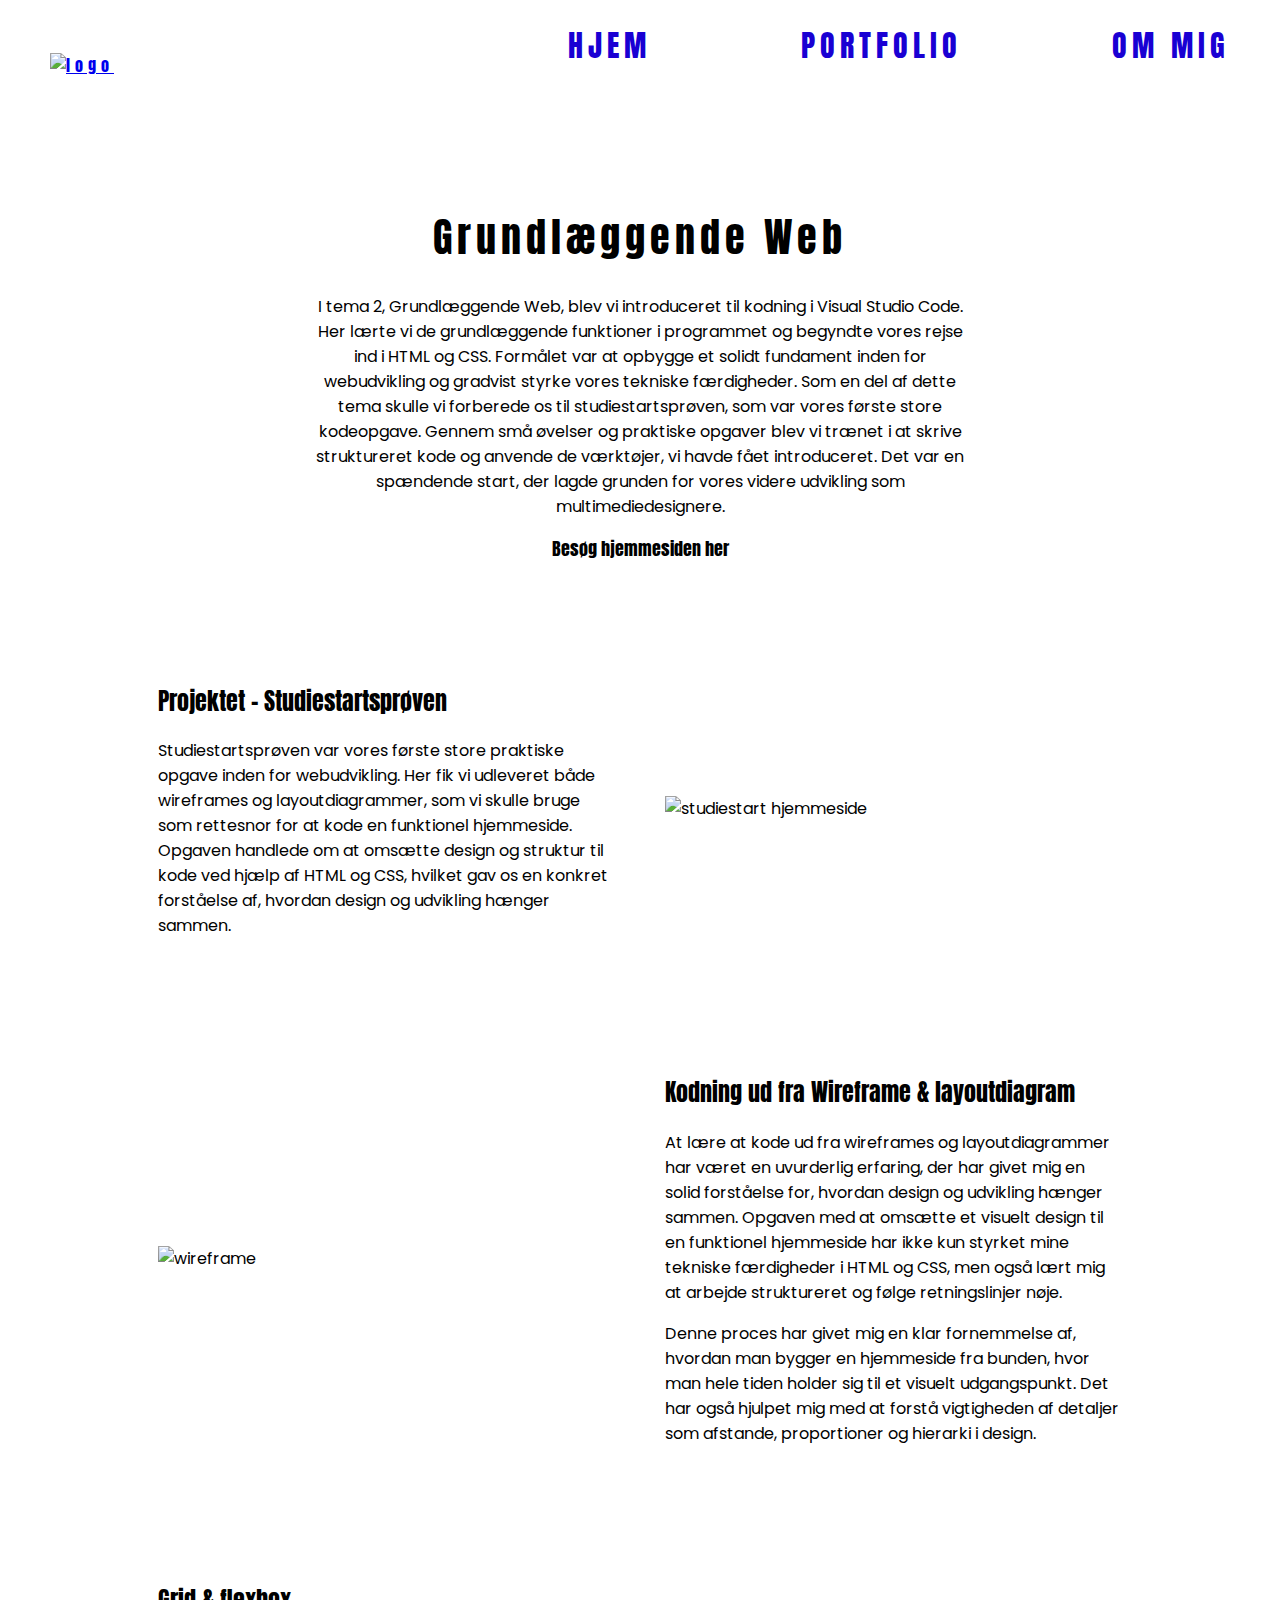
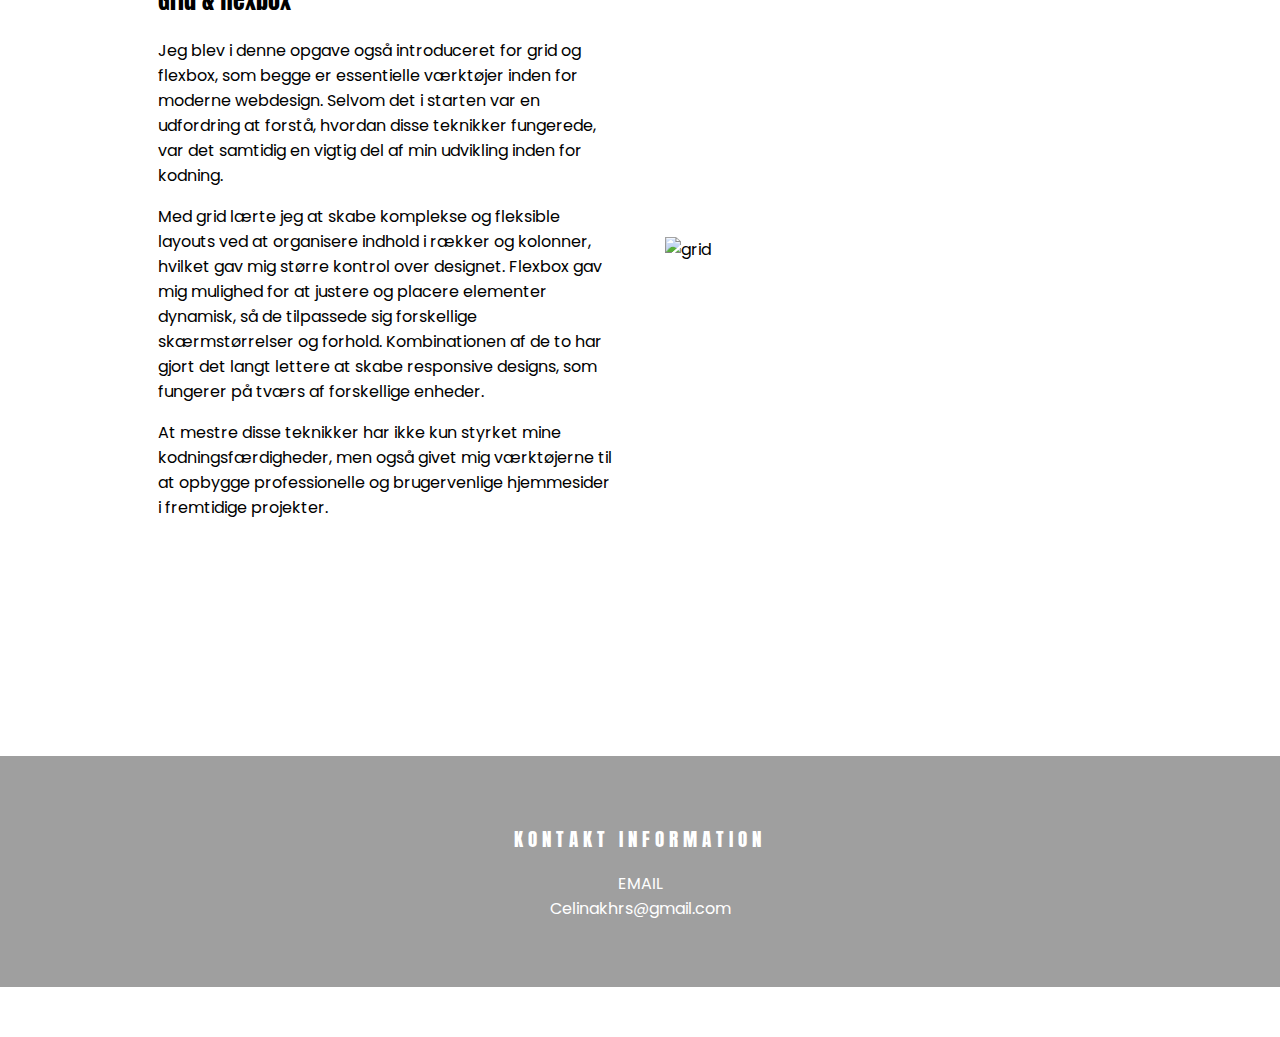
==== 02_grundlæggende_web.html @ ebd94078 "Færdig - Mangler måske rettelser?" ====
<!DOCTYPE html>
<html lang="en">
  <head>
    <meta charset="UTF-8" />
    <meta name="viewport" content="width=device-width, initial-scale=1.0" />
    <link rel="stylesheet" href="css/style_frontpage.css" />
    <link rel="stylesheet" href="css/style.css" />
    <link rel="stylesheet" href="css/layout.css" />
    <link
      rel="icon"
      href="../06_portfolio_eksamen/img/favicon/favicon-32x32.png"
      type="image/x-icon"
    />
    <title>GRUNDLÆGGENDE WEB</title>
  </head>
  <body>
    <header class="nav-mobile">
      <img src="../06_portfolio_eksamen/img/logo.webp" alt="logo" />

      <div class="burgermenu">
        <svg
          width="33"
          height="24"
          viewBox="0 0 33 24"
          fill="none"
          xmlns="http://www.w3.org/2000/svg"
        >
          <rect width="33" height="6" rx="3" fill="#1900D3" />
          <rect y="9" width="33" height="6" rx="3" fill="#1900D3" />
          <rect y="18" width="33" height="6" rx="3" fill="#1900D3" />
        </svg>

        <nav class="dropdown-menu">
          <a href="index.html">HJEM</a>
          <a href="portfolio.html">PORTFOLIO</a>
          <a href="om-mig.html">OM MIG</a>
        </nav>
      </div>
    </header>

    <header class="nav-web">
      <a href="index.html">
        <img src="../06_portfolio_eksamen/img/logo.webp" alt="logo" />
      </a>
      <nav class="nav-menu">
        <a href="index.html">HJEM</a>
        <a href="portfolio.html">PORTFOLIO</a>
        <a href="om-mig.html">OM MIG</a>
      </nav>
    </header>

    <main class="main-portfolio-content">
      <h1>Grundlæggende Web</h1>
      <div class="main-portfolio-content-intro">
        <p>
          I tema 2, Grundlæggende Web, blev vi introduceret til kodning i Visual
          Studio Code. Her lærte vi de grundlæggende funktioner i programmet og
          begyndte vores rejse ind i HTML og CSS. Formålet var at opbygge et
          solidt fundament inden for webudvikling og gradvist styrke vores
          tekniske færdigheder. Som en del af dette tema skulle vi forberede os
          til studiestartsprøven, som var vores første store kodeopgave. Gennem
          små øvelser og praktiske opgaver blev vi trænet i at skrive
          struktureret kode og anvende de værktøjer, vi havde fået introduceret.
          Det var en spændende start, der lagde grunden for vores videre
          udvikling som multimediedesignere.
        </p>
        <a href="https://sguazzino.dk/website/site/index.html" target="_blank"
          >Besøg hjemmesiden her</a
        >
      </div>

      <section class="grid1-1">
        <div>
          <h2>Projektet - Studiestartsprøven</h2>
          <p>
            Studiestartsprøven var vores første store praktiske opgave inden for
            webudvikling. Her fik vi udleveret både wireframes og
            layoutdiagrammer, som vi skulle bruge som rettesnor for at kode en
            funktionel hjemmeside. Opgaven handlede om at omsætte design og
            struktur til kode ved hjælp af HTML og CSS, hvilket gav os en
            konkret forståelse af, hvordan design og udvikling hænger sammen.
          </p>
        </div>
        <img
          src="../06_portfolio_eksamen/img/studiestart.webp"
          alt="studiestart hjemmeside"
        />
      </section>

      <section class="grid1-1">
        <div class="textbox">
          <h2>Kodning ud fra Wireframe & layoutdiagram</h2>
          <p></p>
          <p>
            At lære at kode ud fra wireframes og layoutdiagrammer har været en
            uvurderlig erfaring, der har givet mig en solid forståelse for,
            hvordan design og udvikling hænger sammen. Opgaven med at omsætte et
            visuelt design til en funktionel hjemmeside har ikke kun styrket
            mine tekniske færdigheder i HTML og CSS, men også lært mig at
            arbejde struktureret og følge retningslinjer nøje.
          </p>
          <p>
            Denne proces har givet mig en klar fornemmelse af, hvordan man
            bygger en hjemmeside fra bunden, hvor man hele tiden holder sig til
            et visuelt udgangspunkt. Det har også hjulpet mig med at forstå
            vigtigheden af detaljer som afstande, proportioner og hierarki i
            design.
          </p>
        </div>
        <div class="visual">
          <img
            src="../06_portfolio_eksamen/img/studiestart_wireframe.webp"
            alt="wireframe"
          />
        </div>
      </section>

      <section class="grid1-1">
        <div>
          <h2>Grid & flexbox</h2>
          <p>
            Jeg blev i denne opgave også introduceret for grid og flexbox, som
            begge er essentielle værktøjer inden for moderne webdesign. Selvom
            det i starten var en udfordring at forstå, hvordan disse teknikker
            fungerede, var det samtidig en vigtig del af min udvikling inden for
            kodning.
          </p>
          <p>
            Med grid lærte jeg at skabe komplekse og fleksible layouts ved at
            organisere indhold i rækker og kolonner, hvilket gav mig større
            kontrol over designet. Flexbox gav mig mulighed for at justere og
            placere elementer dynamisk, så de tilpassede sig forskellige
            skærmstørrelser og forhold. Kombinationen af de to har gjort det
            langt lettere at skabe responsive designs, som fungerer på tværs af
            forskellige enheder.
          </p>
          <p>
            At mestre disse teknikker har ikke kun styrket mine
            kodningsfærdigheder, men også givet mig værktøjerne til at opbygge
            professionelle og brugervenlige hjemmesider i fremtidige projekter.
          </p>
        </div>
        <img
          src="../06_portfolio_eksamen/img/studiestart_grid.webp"
          alt="grid"
        />
      </section>
    </main>
    <footer>
      <div class="contact">
        <h3>KONTAKT INFORMATION</h3>
        <p>EMAIL <br />Celinakhrs@gmail.com</p>
      </div>
    </footer>
    <script src="js/main.js"></script>
  </body>
</html>
---- css/style_frontpage.css ----
@import url("https://fonts.googleapis.com/css2?family=Anton&family=Cormorant+Garamond&family=Nunito+Sans:ital,opsz,wght@0,6..12,200..1000;1,6..12,200..1000&family=Poppins&display=swap");

@font-face {
  font-family: "Anton";
  src: url("../font/Anton-Regular.woff2") format("woff2"),
    url("../font/Anton-Regular.woff") format("woff"),
    url("../font/Anton-Regular.otf") format("opentype");
  font-weight: normal;
  font-style: normal;
}

html {
  scroll-behavior: smooth;
  scroll-padding-top: 200px;
  --font: #1900d3;
  --bg: #9F9F9F;
  background-color: white;
  overflow-x: hidden;
}

body {
  font-family: "Poppins", sans-serif;
}

h1,
h2,
h3,
a {
  font-family: "Anton", serif;
  font-weight: 400;
  font-style: normal;
  letter-spacing: 5px;
}

#frontpage {
  height: 700px;
  background-image: url(../img/portfolio_front_small.webp);
  background-size: cover;
  background-position-y: 300px;
  background-repeat: no-repeat;
  margin-left: -10px;
  margin-right: -10px;
}

.nav-menu-front {
  display: flex;
  justify-content: space-around ;
  text-decoration: none;
  color: inherit;
  list-style: none;
  padding: 20px;
  color: var(--font);
  margin-top: 40px;
}

.nav-menu-front a {
  display: inline-block;
  margin: 0;
  padding-right: 10px;
  text-decoration: none;
  color: var(--font);
  font-size: 20px;
  transition: color 0.3s ease;
}

.nav-menu-front a:hover {
  color: black;
}

.none {
  display: none;
}

.webh1 {
  display: none;
}

.main-href {
  text-decoration: none; 
}

.mainh2 {
  color: var(--font);
  font-size: 30px;
  text-align: center;
  margin-top: 290px;
}

.mainh1{
  display: flex;
  justify-content: center;
  margin-top: 20px;
}

.nav-menu-front-web {
  text-decoration: none;
  color: inherit;
  list-style: none;
  padding: 0;
  margin-top: 325px;
  color: var(--font);
}

.nav-menu-front-web a {
  display: inline-block;
  margin: 0;
  padding-right: 30px;
  text-decoration: none;
  color: var(--font);
  font-size: 20px;
  transition: color 0.3s ease;
}

.nav-menu-front-web a:hover {
  color: black;
}


footer {
  background-color: var(--bg) ;
  display: flex;
  justify-content: center;
  text-align: center;
  padding: 50px;
  color: white;
  margin-left: -10px;
  margin-right: -10px;
}

.footer-frontpage{
  margin-top: 200px;
}

@media (width >= 1100px) {
  .header-frontpage {
    display: none;
  }

  .mainh1 dotlottie-player {
    display:none ;
  }

  .mainh2 {
    display: none;
  }

  .none {
    display: block;
  }

  #frontpage {
    height: 750px;
    background-image: url(../img/portfolio_front.webp);
    background-size: cover;
    background-position: center 150px;
    background-repeat: no-repeat;
    position: relative;
    margin-left: -10px;
    margin-right: -50px;
    margin-top: -30px;
  }

  .webh1 {
    display: flex;
    justify-content: end;
    margin-right: 130px;
  }

  .webh2 {
    color: var(--font);
    max-width: 100%;
    margin-right: 100px;
    font-size: 70px;
    padding-top: 40px;
  }

  .nav-menu-front-web {
    text-decoration: none;
    color: inherit;
    list-style: none;
    padding: 0;
    margin-top: 210px;
    color: var(--font);
  }

  .nav-menu-front-web a {
    display: inline-block;
    margin: 0;
    padding-right: 30px;
    text-decoration: none;
    color: var(--font);
    font-size: 20px;
    transition: color 0.3s ease;
  }

  .nav-menu-front-web a:hover {
    color: black;
  }
}

@media (width >= 1450px) {

  .webh1 {
    margin-top: -10px;
  }

  .webh2 {
    font-size: 110px;
    margin-top: 120px;
  }

  .nav-menu-front-web {
    margin-top: 130px;
  }

  .nav-menu-front-web a {
    font-size: 30px;
  }
}
---- css/style.css ----
@import url("https://fonts.googleapis.com/css2?family=Anton&family=Cormorant+Garamond&family=Nunito+Sans:ital,opsz,wght@0,6..12,200..1000;1,6..12,200..1000&family=Poppins&display=swap");

@font-face {
  font-family: "Anton";
  src: url("../font/Anton-Regular.woff2") format("woff2"),
    url("../font/Anton-Regular.woff") format("woff"),
    url("../font/Anton-Regular.otf") format("opentype");
  font-weight: normal;
  font-style: normal;
}

html {
  scroll-behavior: smooth;
  scroll-padding-top: 200px;
  --font: #1900d3;
  --bg: #9f9f9f;
  background-color: white;
  overflow-x: hidden;
}

main {
  margin: 50px;
  margin-top: 130px;
}

.nav-mobile {
  position: fixed;
  top: 0;
  left: 0;
  width: 100%;
  height: 100px;
  background-color: white;
  display: flex;
  align-items: center;
  justify-content: space-between;
  z-index: 10;
  margin-top: -10px;
}

.nav-mobile img {
  width: 100%;
  max-width: 300px;
  padding-top: 30px;
  padding-left: 30px;
  margin-top: -20px;
}

.nav-mobile svg {
  padding-right: 40px;
  margin-top: 15px;
}

.nav-web {
  display: none;
}

.navh2 {
  font-size: 10px;
  color: var(--font);
}

.nav-menu a {
  text-decoration: none;
  color: var(--font);
  font-size: 30px;
  transition: color 0.3s ease;
}

.nav-menu {
  display: none;
}

.nav-menu a:hover {
  color: black;
}

.burgermenu{
padding-left: 25px;
}

.dropdown-menu {
  display: none;
  background-color: white;
  position: fixed;
  top: 80px;
  left: 0;
  width: 100%;
  z-index: 4;
}

.dropdown-menu a {
  font-family: "Anton";
  color: var(--font);
  font-weight: 600;
  text-decoration: none;
  text-align: center;
  display: block;
  padding: 20px;
  transition: background-color 0.3s;
}

.dropdown-menu a:hover {
  color: #000000;
}
.hide {
  display: none;
}

h1 {
  font-size: 40px;
  text-align: center;
}

footer{
    margin-top: 120px;
    margin-bottom: 50px;
}


/* ABOUT ME SITE */

.about {
  display: flex;
  align-items: center;
  flex-direction: column;
}

.about svg {
  max-width: 100%;
}

.cv h4 {
  font-family: poppins;
  letter-spacing: 0px;
  margin-top: -20px;
}

.cv h3 {
font-family: poppins;
font-weight: 900;
  padding-top: 20px;
  letter-spacing: 0px;
}

.cv h5 {
    font-family: poppins;
    font-weight: 900;
  font-size: 15px;
  font-weight: 900;
  margin-bottom: -10px;
  margin-top: 40px;
}

.cv p {
  margin-left: 30px;
  font-size: 14px;
}

.cv div {
  border: 1px solid black;
  border-radius: 50px;
  padding: 50px;
  background-color: rgba(255, 255, 255, 0.72);
}

.cv-container {
  background-image: url(../img/background.webp);
  background-size: cover;
  background-repeat: no-repeat;
  margin-left: -60px;
  margin-right: -60px;
  padding: 50px;
  margin-top: 100px;
}

/* ABOUT ME SITE */

/* PORTFOLIO MENU */
  
  .portfolio-container a {
    text-decoration: none;
  }
  
  .portfolioimg {
    width: 100%;
    height: 100%;
    object-fit: cover;
    border-radius: 50px;
    opacity: 80%;
    border: 1px solid black;
  }
  
  .overlay {
    position: absolute;
    top: 0;
    left: 0;
    width: 100%;
    height: 100%;
    display: flex;
    justify-content: center;
    align-items: center;
  }
  
  .overlay h2 {
    color: black;
    font-size: 18px;
    text-align: center;
    padding: 15px;
    background-color: rgba(255, 255, 255, 0.914);
    border-radius: 10px;
    cursor: pointer;
  }
  
  .overlay h2:hover {
    color: var(--font);
  }

  .overlay_2_hidden{
    display: none;
  }

  .overlay_2 {
    display: flex;
    flex-direction: column;
    position: absolute;
    width: 80%;
    height: 60%;
    gap: 50px;
    justify-content: center;
    align-items: center;
    border-radius: 50px;
    background-color: rgba(80, 80, 80, 0.91);
    top: 50%;
    left: 50%;
    transform: translate(-50%, -50%);
  }

  .overlay_2 a {
    color: white;
    font-size: 18px;
    text-align: center;
    padding: 15px;
    border-radius: 10px;
    text-decoration: none;
    font-family: poppins;
    letter-spacing: 0;
    font-weight: 900;

  }

  .overlay_2 a:hover {
    color: var(--font);
}
/* PORTFOLIO MENU */

/* PORTFOLIO CONTENT SITES */

.main-portfolio-content h2 {
letter-spacing: 0px;
}

.main-portfolio-content a {
    text-decoration: none;
    color: black;
    transition: color 0.3s ease;
    letter-spacing: 0px;
    padding-top: 20px;
    font-size: 18px;
    font-weight: 100;
}

.main-portfolio-content a:hover {
    color:var(--font);
}

.grid1-1{
    padding-top: 50px;

}

.grid1-1 img{
    width: 100%;
    max-width: 700px;
}

.grid1-1 iframe{
    width: 100%;
    max-width: 700px;
}

.border_img{
    border: 1px solid black;
}

.zeymer a{
font-size: 14px;
}

.audio-container h3{
    letter-spacing: 0px;
    font-family: poppins;
    font-size: 14px;
}

#audio-grid{
    margin-top: -50px;
}

  
@media (width >= 1200px) {

    .main-portfolio-content{
        padding: 50px;
    } 

    .main-portfolio-content-intro{
        text-align: center;
        padding-bottom: 50px;
        padding-left: 200px;
        padding-right: 200px;
    }
    }
    



/* PORTFOLIO CONTENT SITES */
  





/* EVERYTHING NOT MOBILE */
@media (width >= 1200px) {
  main {
    margin-top: 130px;
  }

  .nav-mobile {
    display: none;
  }

  .nav-web {
    position: fixed;
    top: 0;
    left: 0;
    width: 100%;
    height: 120px;
    background-color: white;
    display: flex;
    align-items: center;
    justify-content: space-between;
    padding: 0 50px;
    z-index: 10;
    margin-top: -10px;
  }

  .nav-web img {
    width: 100%;
    max-width: 600px;
    padding-top: 30px;
  }

  .nav-menu {
    display: flex;
    gap: 150px;
    padding-right: 100px;
    padding-left: 100px;
    margin-top: -10px;
    white-space: nowrap;
  }

  .nav-menu a {
    text-decoration: none;
    color: var(--font);
    font-size: 30px;
    transition: color 0.3s ease;
  }

  .nav-menu a:hover {
    color: black;
  }

  .about-container {
    display: flex;
    justify-content: center;
    align-items: center;
    flex-direction: column;
    width: 100%;
    margin-top: -200px;
  }

  .abouth1 {
    font-size: 100px;
    margin-bottom: 30px;
    position: relative;
    z-index: 1;
    top: 220px;
    right: 130px;
  }

  .about-text {
    margin-top: 100px;
    margin-left: -100px;
  }

  .about-svg {
    max-width: 450px;
  }
}
---- css/layout.css ----
.nav-menu-front-web {
  display: flex;
  justify-content: space-around;
  align-items: center;
  padding: 20px;
  margin-left: 30px;
  margin-right: 30px;
}

.nav-menu {
  display: flex;
  justify-content: space-around;
  align-items: center;
}

.cv {
  display: flex;
  flex-direction: column;
  gap: 50px;
  margin-top: 70px;
  max-width: 500px;
  margin: 0 auto;
  padding: 50px 0;
}

.portfolio-list {
  display: grid;
  grid-template-columns: 1fr;
  gap: 20px;
  justify-items: center;
  padding-left: 15px;
  padding-right: 15px;
  padding-top: 50px;
}

.portfolio-container {
  position: relative;
  width: 100%;
  max-width: 400px;
  height: auto;
  aspect-ratio: 1/1;
}

@media (width >= 768px) {
  .portfolio-list {
    grid-template-columns: repeat(2, 1fr);
    gap: 30px;
    padding-left: 50px;
    padding-right: 50px;
  }

  .overlay h2 {
    font-size: 20px;
    padding: 20px;
  }
}

@media (width >= 1200px) {
  .cv {
    display: grid;
    grid-template-columns: 1fr 1fr 1fr;
    gap: 50px;
    margin-top: 70px;
    width: 100%;
    max-width: 1400px;
    margin: 0 auto;
    justify-content: center;
    padding: 50px 0;
  }

  .about {
    display: flex;
    gap: 20px;
    flex-wrap: wrap;
    justify-content: center;
    align-items: center;
    max-width: 1200px;
  }

  .portfolio-list {
    grid-template-columns: repeat(3, 1fr);
    gap: 50px;
    padding-left: 150px;
    padding-right: 150px;
  }

  .overlay h2 {
    font-size: 25px;
  }

  .grid1-1 {
    display: grid;
    grid-template-columns: 1fr 1fr;
    padding: 50px;
    gap: 50px;
    align-items: center;
  }

  .grid1-1 .textbox {
    grid-column: 2;
  }

  .grid1-1 .visual {
    grid-column: 1;
    grid-row: 1;
  }

  
}



@media (width >= 800px) {
  .about {
    display: grid;
    grid-template-columns: 1fr 1fr;
    padding-bottom: 100px;
  }
}
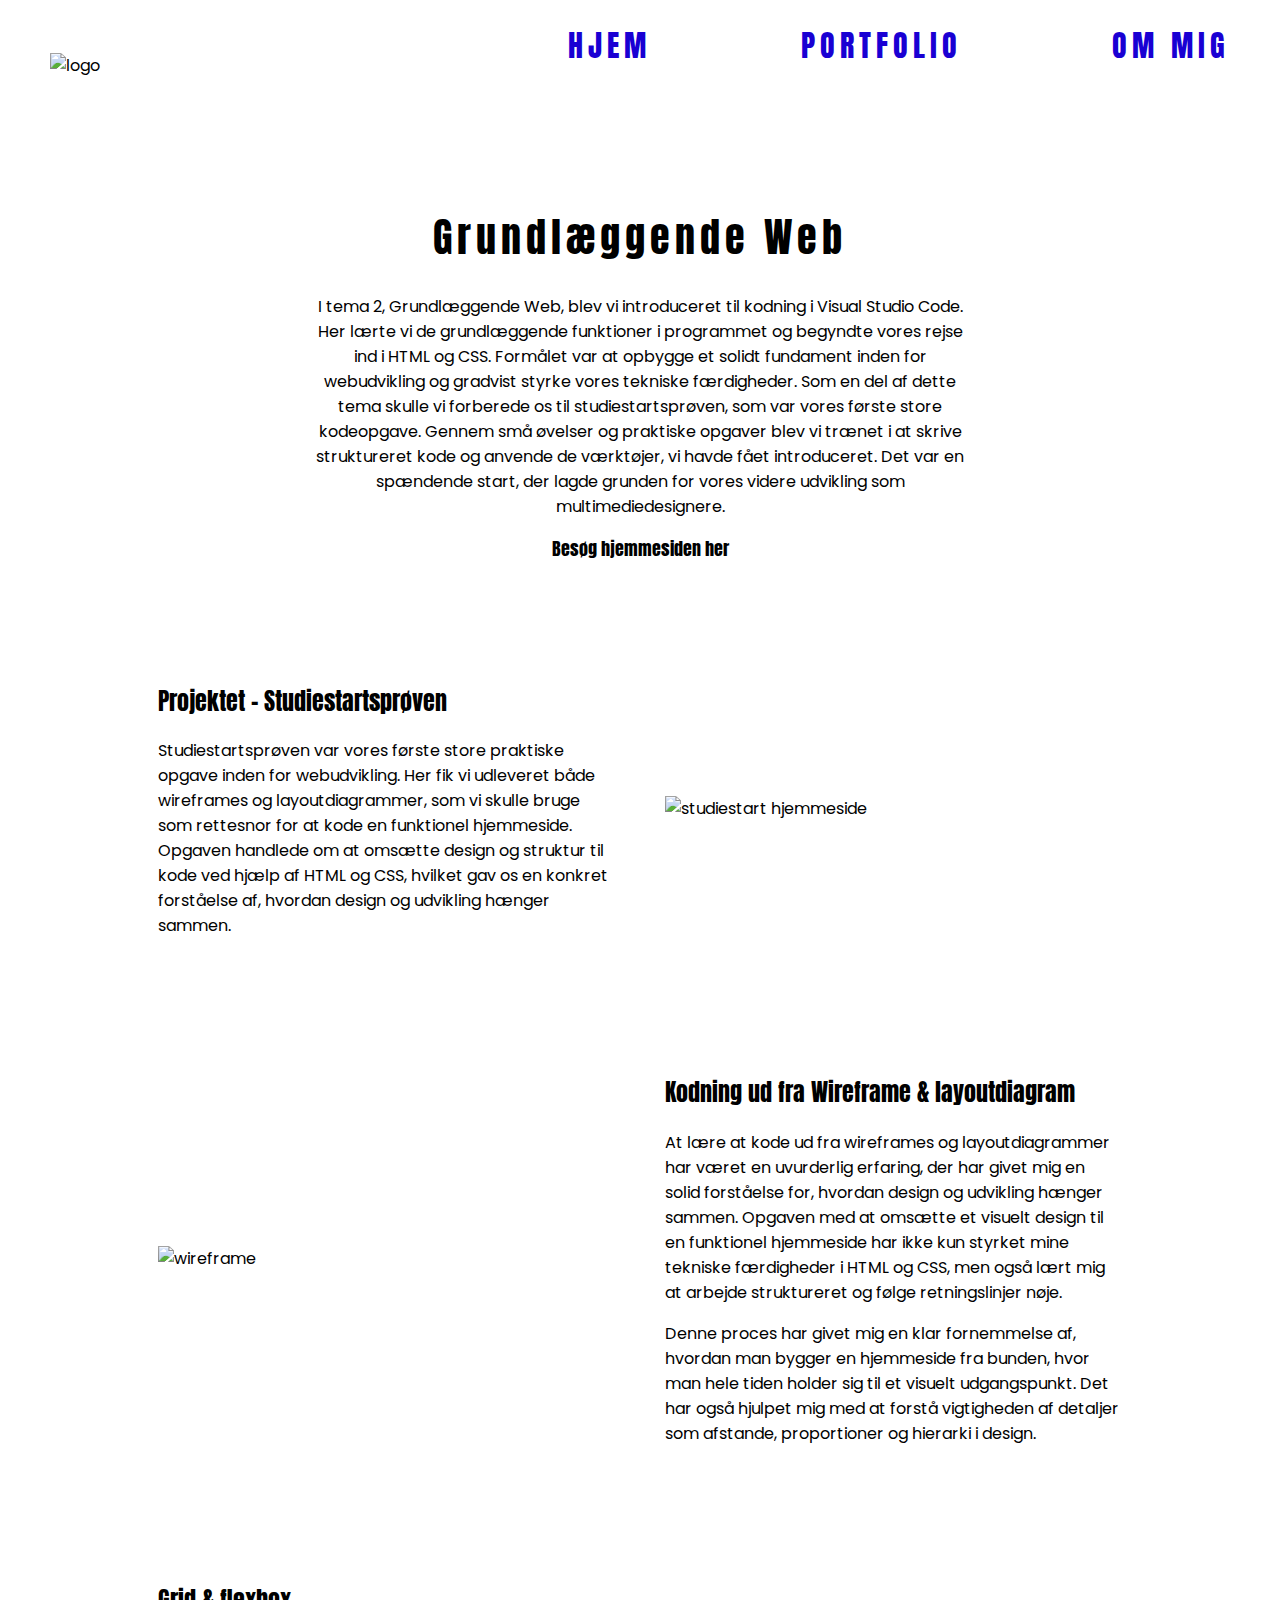
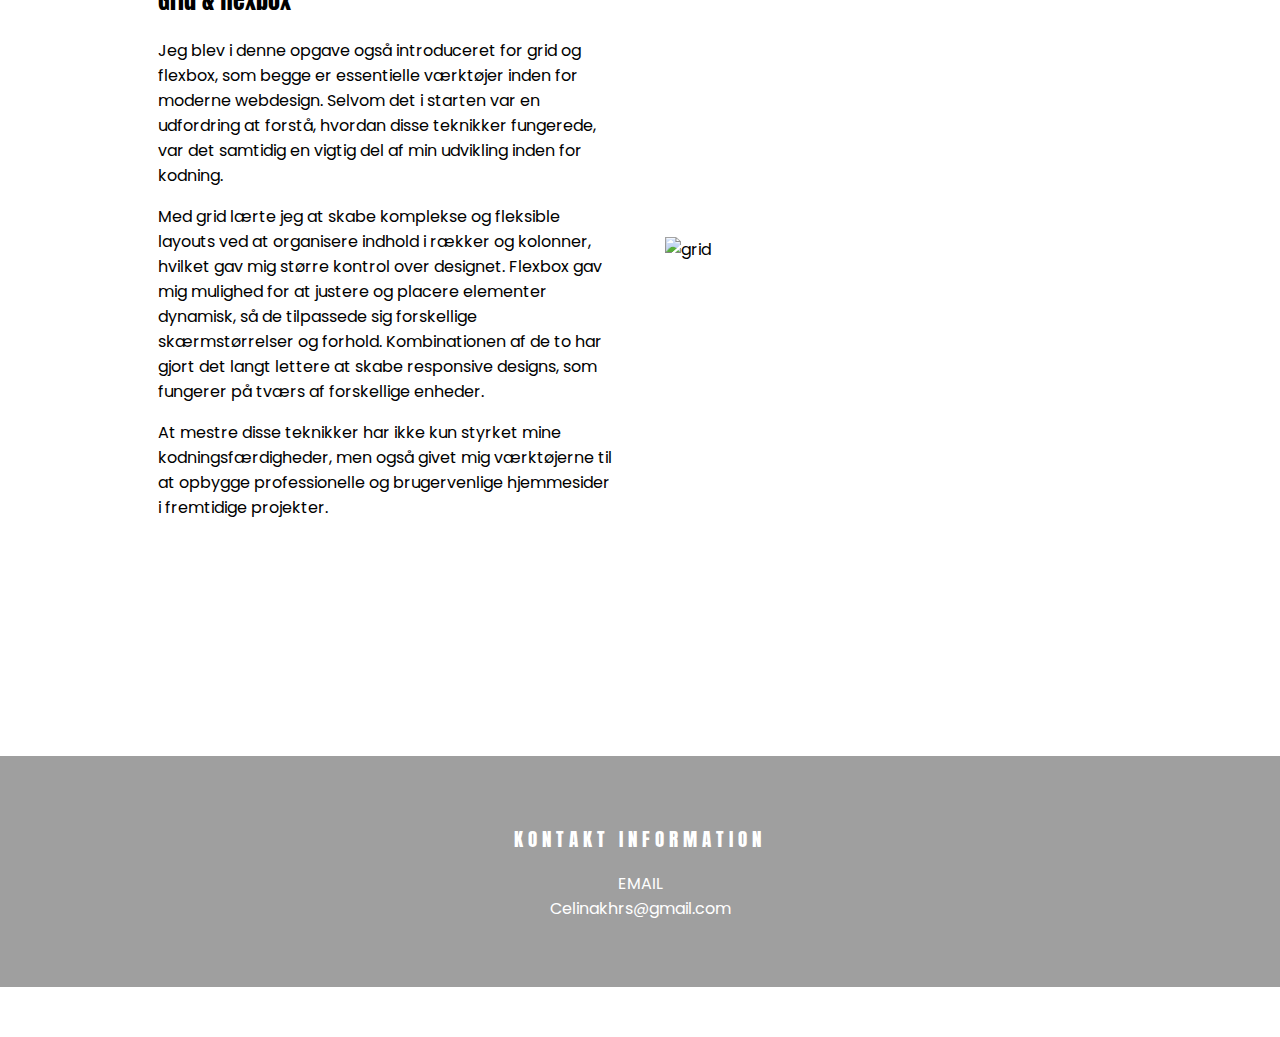
==== commit 43d927c8: "update" ====
--- a/02_grundlæggende_web.html
+++ b/02_grundlæggende_web.html
@@ -15,7 +15,13 @@
   </head>
   <body>
     <header class="nav-mobile">
-      <img src="../06_portfolio_eksamen/img/logo.webp" alt="logo" />
+      <a href="index.html">
+        <img
+          class="logo"
+          src="../06_portfolio_eksamen/img/logo.webp"
+          alt="logo"
+        />
+      </a>
 
       <div class="burgermenu">
         <svg
@@ -39,9 +45,7 @@
     </header>
 
     <header class="nav-web">
-      <a href="index.html">
-        <img src="../06_portfolio_eksamen/img/logo.webp" alt="logo" />
-      </a>
+      <img src="../06_portfolio_eksamen/img/logo.webp" alt="logo" />
       <nav class="nav-menu">
         <a href="index.html">HJEM</a>
         <a href="portfolio.html">PORTFOLIO</a>
--- a/css/style.css
+++ b/css/style.css
@@ -37,12 +37,13 @@
   margin-top: -10px;
 }
 
+
 .nav-mobile img {
   width: 100%;
-  max-width: 300px;
+  max-width: 250px;
   padding-top: 30px;
   padding-left: 30px;
-  margin-top: -20px;
+  margin-top: -17px;
 }
 
 .nav-mobile svg {
@@ -72,10 +73,6 @@
 
 .nav-menu a:hover {
   color: black;
-}
-
-.burgermenu{
-padding-left: 25px;
 }
 
 .dropdown-menu {
@@ -232,20 +229,21 @@
     background-color: rgba(80, 80, 80, 0.91);
     top: 50%;
     left: 50%;
-    transform: translate(-50%, -50%);
+    transform: translate(-50%, -50%); 
+
   }
 
   .overlay_2 a {
+    display: flex;
+    text-align: center;
     color: white;
-    font-size: 18px;
-    text-align: center;
-    padding: 15px;
-    border-radius: 10px;
+    font-size: 16px;
+    padding-left: 25px;
+    padding-right: 25px;
     text-decoration: none;
     font-family: poppins;
     letter-spacing: 0;
-    font-weight: 900;
-
+    font-weight: 900; 
   }
 
   .overlay_2 a:hover {
